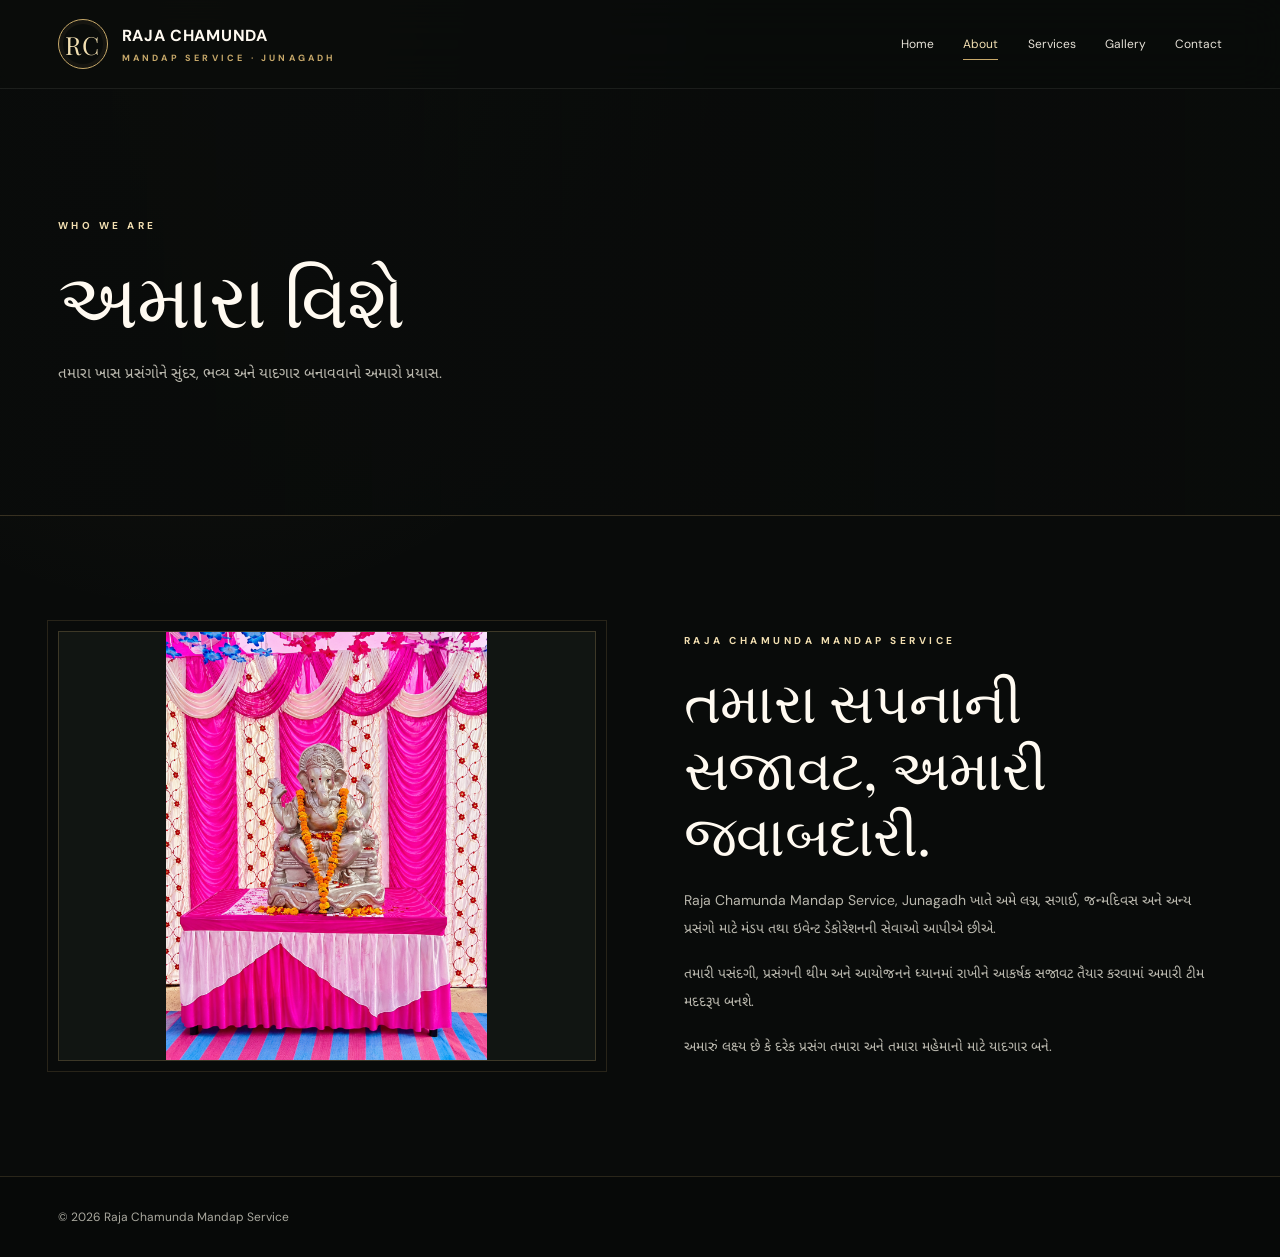
==== about.html @ 3c16e942 "Add files via upload" ====
<!DOCTYPE html>
<html lang="gu">

<head>
    <meta charset="UTF-8">
    <meta name="viewport" content="width=device-width, initial-scale=1.0">
    <meta name="description" content="Raja Chamunda Mandap Service, Junagadh — Wedding and Event Decoration.">
    <title>About Us | Raja Chamunda Mandap Service</title>
    <link rel="stylesheet" href="style.css">
</head>

<body>
    <nav>
        <div class="wrap navin"><a class="brand" href="index.html"><span class="monogram">RC</span><span>RAJA
                    CHAMUNDA<small>MANDAP SERVICE · JUNAGADH</small></span></a>
            <div class="links" id="navlinks"><a href="index.html">Home</a><a href="about.html"
                    class="active">About</a><a href="services.html">Services</a><a href="gallery.html">Gallery</a><a
                    href="contact.html">Contact</a></div><button class="menu" onclick="toggleMenu()">Menu</button>
        </div>
    </nav>
    <header class="page-hero">
        <div class="wrap">
            <div class="kicker">Who we are</div>
            <h1>અમારા વિશે</h1>
            <p>તમારા ખાસ પ્રસંગોને સુંદર, ભવ્ય અને યાદગાર બનાવવાનો અમારો પ્રયાસ.</p>
        </div>
    </header>
    <section>
        <div class="wrap about-grid">
            <div class="photo"></div>
            <div class="content">
                <div class="kicker">Raja Chamunda Mandap Service</div>
                <h2>તમારા સપનાની સજાવટ, અમારી જવાબદારી.</h2>
                <p>Raja Chamunda Mandap Service, Junagadh ખાતે અમે લગ્ન, સગાઈ, જન્મદિવસ અને અન્ય પ્રસંગો માટે મંડપ તથા
                    ઇવેન્ટ ડેકોરેશનની સેવાઓ આપીએ છીએ.</p>
                <p>તમારી પસંદગી, પ્રસંગની થીમ અને આયોજનને ધ્યાનમાં રાખીને આકર્ષક સજાવટ તૈયાર કરવામાં અમારી ટીમ મદદરૂપ
                    બનશે.</p>
                <p>અમારું લક્ષ્ય છે કે દરેક પ્રસંગ તમારા અને તમારા મહેમાનો માટે યાદગાર બને.</p>
            </div>
        </div>
    </section>
    <footer>
        <div class="wrap foot"><span>© 2026 Raja Chamunda Mandap Service</span></div>
    </footer>
    <script src="script.js"></script>
</body>

</html>
---- style.css ----
@import url('https://fonts.googleapis.com/css2?family=DM+Sans:wght@400;500;600;700&family=Playfair+Display:ital,wght@0,400;0,500;0,600;1,400;1,500&family=Noto+Sans+Gujarati:wght@400;500;600;700&display=swap');

:root {
  --bg: #090b0a;
  --panel: #111512;
  --panel-light: #1a211b;
  --gold: #c8a96a;
  --gold2: #f2dfb1;
  --cream: #fffaf1;
  --muted: #b9b7ad;
  --border: rgba(200,169,106,.24);
  --serif: "Playfair Display", Georgia, serif;
  --sans: "DM Sans", "Noto Sans Gujarati", sans-serif;
  --max-width: 1200px;
}

* { margin: 0; padding: 0; box-sizing: border-box; }
html { scroll-behavior: smooth; scroll-padding-top: 95px; }
body {
  background:
    radial-gradient(ellipse at 15% 0%, rgba(200,169,106,.07), transparent 35%),
    var(--bg);
  color: var(--cream);
  font-family: var(--sans);
  overflow-x: hidden;
  -webkit-font-smoothing: antialiased;
}
::selection { background: var(--gold); color: #10110e; }
a { color: inherit; text-decoration: none; }
img { max-width: 100%; height: auto; display: block; }
button, a { -webkit-tap-highlight-color: transparent; }
.wrap { width: min(var(--max-width), 91%); margin-inline: auto; }

/* Navigation */
nav {
  position: sticky;
  top: 0;
  z-index: 100;
  background: rgba(9,11,10,.82);
  backdrop-filter: blur(22px);
  -webkit-backdrop-filter: blur(22px);
  border-bottom: 1px solid rgba(255,250,241,.08);
}
.navin {
  min-height: 88px;
  display: flex;
  align-items: center;
  justify-content: space-between;
  gap: 24px;
}
.brand { display: flex; align-items: center; gap: 14px; font-weight: 700; letter-spacing: .7px; }
.monogram {
  width: 50px; height: 50px; flex: 0 0 50px;
  border: 1px solid var(--gold);
  border-radius: 50%;
  display: grid; place-items: center;
  color: var(--gold2); font: 25px var(--serif);
  box-shadow: inset 0 0 0 4px rgba(200,169,106,.06);
}
.brand small {
  display: block; color: var(--gold);
  font-size: 9px; letter-spacing: 3.2px; margin-top: 6px;
  text-transform: uppercase;
}
.links { display: flex; align-items: center; gap: clamp(16px, 2.3vw, 32px); font-size: 12px; color: #e6e2d8; }
.links a { position: relative; padding: 10px 0; transition: color .25s ease; }
.links a::after {
  content: ""; position: absolute; left: 0; bottom: 2px;
  width: 0; height: 1px; background: var(--gold);
  transition: width .25s ease;
}
.links a:hover, .links a.active { color: var(--gold2); }
.links a:hover::after, .links a.active::after { width: 100%; }
.menu {
  display: none; color: var(--cream); background: transparent;
  border: 1px solid var(--border); border-radius: 999px;
  padding: 11px 17px; font: inherit; cursor: pointer;
}

/* Main hero */
.hero {
  min-height: min(790px, calc(100svh - 88px));
  display: flex; align-items: center; position: relative; isolation: isolate; overflow: hidden;
  background:
    linear-gradient(90deg, rgba(5,8,6,.94) 0%, rgba(5,8,6,.76) 38%, rgba(5,8,6,.18) 100%),
    linear-gradient(0deg, var(--bg) 0%, transparent 28%),
    url('https://images.unsplash.com/photo-1519741497674-611481863552?auto=format&fit=crop&w=2000&q=90') center/cover;
}
.hero::before {
  content: ""; position: absolute; inset: 24px;
  border: 1px solid rgba(242,223,177,.2); pointer-events: none; z-index: -1;
}
.hero::after {
  content: ""; position: absolute; width: 420px; height: 420px; right: -150px; bottom: -210px;
  border: 1px solid rgba(200,169,106,.22); border-radius: 50%; pointer-events: none;
}
.hero-content { max-width: 760px; padding: 125px 0 145px; position: relative; z-index: 1; }
.eyebrow, .kicker {
  color: var(--gold2); letter-spacing: 3.5px; text-transform: uppercase;
  font-size: 10px; font-weight: 700; line-height: 1.8;
}
.eyebrow::before { content: ""; display: inline-block; width: 30px; height: 1px; background: var(--gold); vertical-align: middle; margin-right: 12px; }
.hero h1 {
  font: 400 clamp(48px, 7.1vw, 92px)/1.04 var(--serif);
  margin: 27px 0; letter-spacing: -2.3px; text-wrap: balance;
}
.hero h1 span { color: var(--gold2); font-style: italic; }
.hero p { font-size: clamp(14px, 1.35vw, 17px); line-height: 1.95; color: #e4dfd4; max-width: 560px; }
.actions { display: flex; gap: 13px; flex-wrap: wrap; margin-top: 36px; }
.btn {
  display: inline-flex; align-items: center; justify-content: center; gap: 10px;
  min-height: 52px; padding: 15px 27px; border-radius: 2px;
  font-weight: 700; font-size: 11px; letter-spacing: .8px; text-transform: uppercase;
  transition: transform .25s ease, background .25s ease, border-color .25s ease, box-shadow .25s ease;
}
.primary { background: linear-gradient(135deg, #b99553, #f2dfb1); color: #17150f; box-shadow: 0 8px 25px rgba(200,169,106,.15); }
.primary:hover { transform: translateY(-3px); box-shadow: 0 12px 30px rgba(200,169,106,.26); }
.outline { border: 1px solid rgba(242,223,177,.7); color: var(--gold2); background: rgba(10,12,10,.24); }
.outline:hover { background: var(--gold2); border-color: var(--gold2); color: #17150f; transform: translateY(-3px); }

/* Interior page hero */
.page-hero {
  padding: clamp(82px, 10vw, 135px) 0;
  background:
    linear-gradient(90deg, rgba(9,11,10,.95), rgba(9,11,10,.66)),
    url('https://images.unsplash.com/photo-1464366400600-7168b8af9bc3?auto=format&fit=crop&w=1800&q=90') center/cover;
  border-bottom: 1px solid var(--border);
  position: relative;
}
.page-hero h1 { font: 400 clamp(42px, 6vw, 76px)/1.1 var(--serif); margin: 20px 0; letter-spacing: -1px; }
.page-hero p { color: var(--muted); line-height: 1.9; max-width: 650px; font-size: 15px; }

/* Shared sections */
section { padding: clamp(76px, 9vw, 120px) 0; }
.section-head { text-align: center; max-width: 730px; margin: 0 auto 58px; }
.section-head h2, .content h2 { font: 400 clamp(34px, 4.4vw, 58px)/1.16 var(--serif); margin: 17px 0 20px; letter-spacing: -.7px; text-wrap: balance; }
.section-head p, .content p { color: var(--muted); line-height: 2; font-size: 14px; }
.section-head::after { content: ""; display: block; width: 58px; height: 1px; background: var(--gold); margin: 27px auto 0; }

/* About */
.about-grid { display: grid; grid-template-columns: minmax(0,1fr) minmax(0,1fr); gap: clamp(42px, 7vw, 88px); align-items: center; }
.photo {
  width: 100%; min-height: 430px; position: relative;
  background-image: url('Festive Silver Ganesha Shrine.png');
  background-color: var(--panel); background-position: center; background-size: contain; background-repeat: no-repeat;
  border: 1px solid var(--border); outline: 1px solid rgba(200,169,106,.16); outline-offset: 10px;
  transition: transform .35s ease, border-color .35s ease;
}
.photo:hover { transform: translateY(-5px); border-color: var(--gold); }
.photo img { width: 100%; height: auto; object-fit: contain; }
.content h2 { line-height: 1.18; }
.content p { margin-top: 17px; }

/* Services */
.cards { display: grid; grid-template-columns: repeat(3, minmax(0,1fr)); gap: 18px; }
.service {
  position: relative; isolation: isolate; overflow: hidden;
  padding: 34px 29px; min-height: 238px;
  background: linear-gradient(145deg, rgba(28,35,29,.9), rgba(15,19,16,.96));
  border: 1px solid rgba(200,169,106,.17);
  transition: transform .3s ease, border-color .3s ease, background .3s ease;
}
.service::before {
  content: ""; position: absolute; z-index: -1; width: 150px; height: 150px;
  border: 1px solid rgba(200,169,106,.16); border-radius: 50%;
  right: -70px; bottom: -75px; transition: transform .4s ease;
}
.service::after {
  content: ""; position: absolute; top: 0; left: 0; width: 2px; height: 0;
  background: var(--gold); transition: height .35s ease;
}
.service:hover { transform: translateY(-7px); border-color: rgba(200,169,106,.58); background: linear-gradient(145deg, #20291f, #111512); }
.service:hover::before { transform: scale(1.35); }
.service:hover::after { height: 100%; }
.num { font: italic 25px var(--serif); color: var(--gold); }
.service h3 { font: 400 25px/1.25 var(--serif); margin: 24px 0 12px; }
.service p { color: var(--muted); line-height: 1.85; font-size: 13px; }

/* Gallery */
.gallery-grid { display: grid; grid-template-columns: repeat(3, minmax(0,1fr)); align-items: stretch; gap: 16px; }
.gallery-grid div {
  width: 100%; min-width: 0; height: 320px; min-height: 0;
  background-color: var(--panel); background-position: center; background-repeat: no-repeat; background-size: cover;
  border: 1px solid rgba(200,169,106,.15); position: relative; overflow: hidden;
  transition: border-color .3s ease, transform .3s ease;
}
.gallery-grid div::after { content: ""; position: absolute; inset: 0; background: linear-gradient(0deg, rgba(8,10,8,.2), transparent 45%); pointer-events: none; }
.gallery-grid div:hover { border-color: var(--gold); transform: translateY(-4px); }
.g1 { background-image: url('Vibrant Gujarati Ceremony Entrance.png'); }
.g2 { background-image: url('Vibrant Pink Wedding Mandap with Throne.png'); }
.g3 { background-image: url('खाली रंगीन विवाह मंच.png'); }
.g4 { background-image: url('रंगीन पुष्प सजावट वाला विवाह मंच.png'); }
.g5 { background-image: url('रंगीन विवाह समारोह मंच.png'); }
.g6 { background-image: url('3e4f81db-e415-4166-aaec-54ded70d358b.png'); }
.g7 { background-image: url('Colorful Gujarati Ceremony Mandap Entrance.png'); }
.gallery-grid img, .photo img { display: block; width: 100%; height: auto; max-width: 100%; object-fit: contain; object-position: center; }

/* Contact */
.contact-grid { display: grid; grid-template-columns: repeat(3, minmax(0,1fr)); gap: 18px; }
.contact-card {
  background: linear-gradient(145deg, #192019, #101411);
  border: 1px solid rgba(200,169,106,.18); padding: 36px 22px; text-align: center;
  transition: transform .3s ease, border-color .3s ease, box-shadow .3s ease;
}
.contact-card:hover { transform: translateY(-6px); border-color: var(--gold); box-shadow: 0 15px 36px rgba(0,0,0,.24); }
.contact-card b { display: block; color: var(--gold2); margin: 16px 0 8px; font: 400 23px var(--serif); }
.contact-card span { color: var(--muted); font-size: 13px; line-height: 1.8; }

/* Footer */
footer { border-top: 1px solid rgba(200,169,106,.18); padding: 32px 0; color: #aaa99f; font-size: 12px; background: #070908; }
.foot { display: flex; justify-content: space-between; align-items: center; gap: 15px; flex-wrap: wrap; }
.foot a:hover { color: var(--gold2); }

/* Tablet */
@media (max-width: 950px) {
  .links { gap: 16px; font-size: 11px; }
  .about-grid { gap: 42px; }
  .gallery-grid { grid-template-columns: repeat(2, minmax(0,1fr)); }
  .gallery-grid div { height: 280px; }
  .service { padding: 30px 24px; }
}

/* Mobile navigation and layout */
@media (max-width: 800px) {
  .navin { min-height: 76px; }
  .links {
    display: none; position: absolute; top: 76px; left: 0; right: 0;
    background: rgba(13,17,14,.98); padding: 25px 5% 30px;
    flex-direction: column; align-items: stretch; gap: 8px;
    border-bottom: 1px solid var(--border);
  }
  .links.open { display: flex; }
  .links a { padding: 12px 0; }
  .links a::after { bottom: 5px; }
  .menu { display: block; }
  .hero { min-height: 680px; background-position: 62% center; }
  .hero-content { padding: 95px 0 120px; }
  .hero::before { inset: 12px; }
  .cards { grid-template-columns: repeat(2, minmax(0,1fr)); }
  .about-grid { grid-template-columns: 1fr; gap: 48px; }
  .photo { min-height: 340px; }
  .contact-grid { grid-template-columns: 1fr; }
  section { padding: 76px 0; }
}

/* Small phones */
@media (max-width: 520px) {
  .wrap { width: 89%; }
  .navin { min-height: 72px; }
  .brand { gap: 10px; font-size: 12px; }
  .brand small { font-size: 8px; letter-spacing: 2.5px; }
  .monogram { width: 42px; height: 42px; flex-basis: 42px; font-size: 22px; }
  .links { top: 72px; }
  .hero { min-height: 620px; background-position: 60% center; }
  .hero-content { padding: 80px 0 100px; }
  .hero h1 { font-size: clamp(43px, 12vw, 58px); letter-spacing: -1.4px; margin: 22px 0; }
  .hero p { font-size: 14px; line-height: 1.85; }
  .eyebrow, .kicker { letter-spacing: 2.4px; font-size: 9px; }
  .actions { gap: 10px; margin-top: 28px; }
  .btn { min-height: 48px; padding: 13px 18px; font-size: 10px; }
  .cards { grid-template-columns: 1fr; }
  .service { min-height: 210px; padding: 29px 25px; }
  .gallery-grid { grid-template-columns: 1fr; gap: 13px; }
  .gallery-grid div { height: 300px; }
  .photo { min-height: 270px; }
  .page-hero { padding: 78px 0; }
  .section-head { margin-bottom: 42px; }
  .section-head h2, .content h2 { font-size: 36px; }
  .foot { justify-content: center; text-align: center; }
}
@media (prefers-reduced-motion: reduce) {
  *, *::before, *::after { scroll-behavior: auto !important; transition-duration: .01ms !important; animation-duration: .01ms !important; }
}
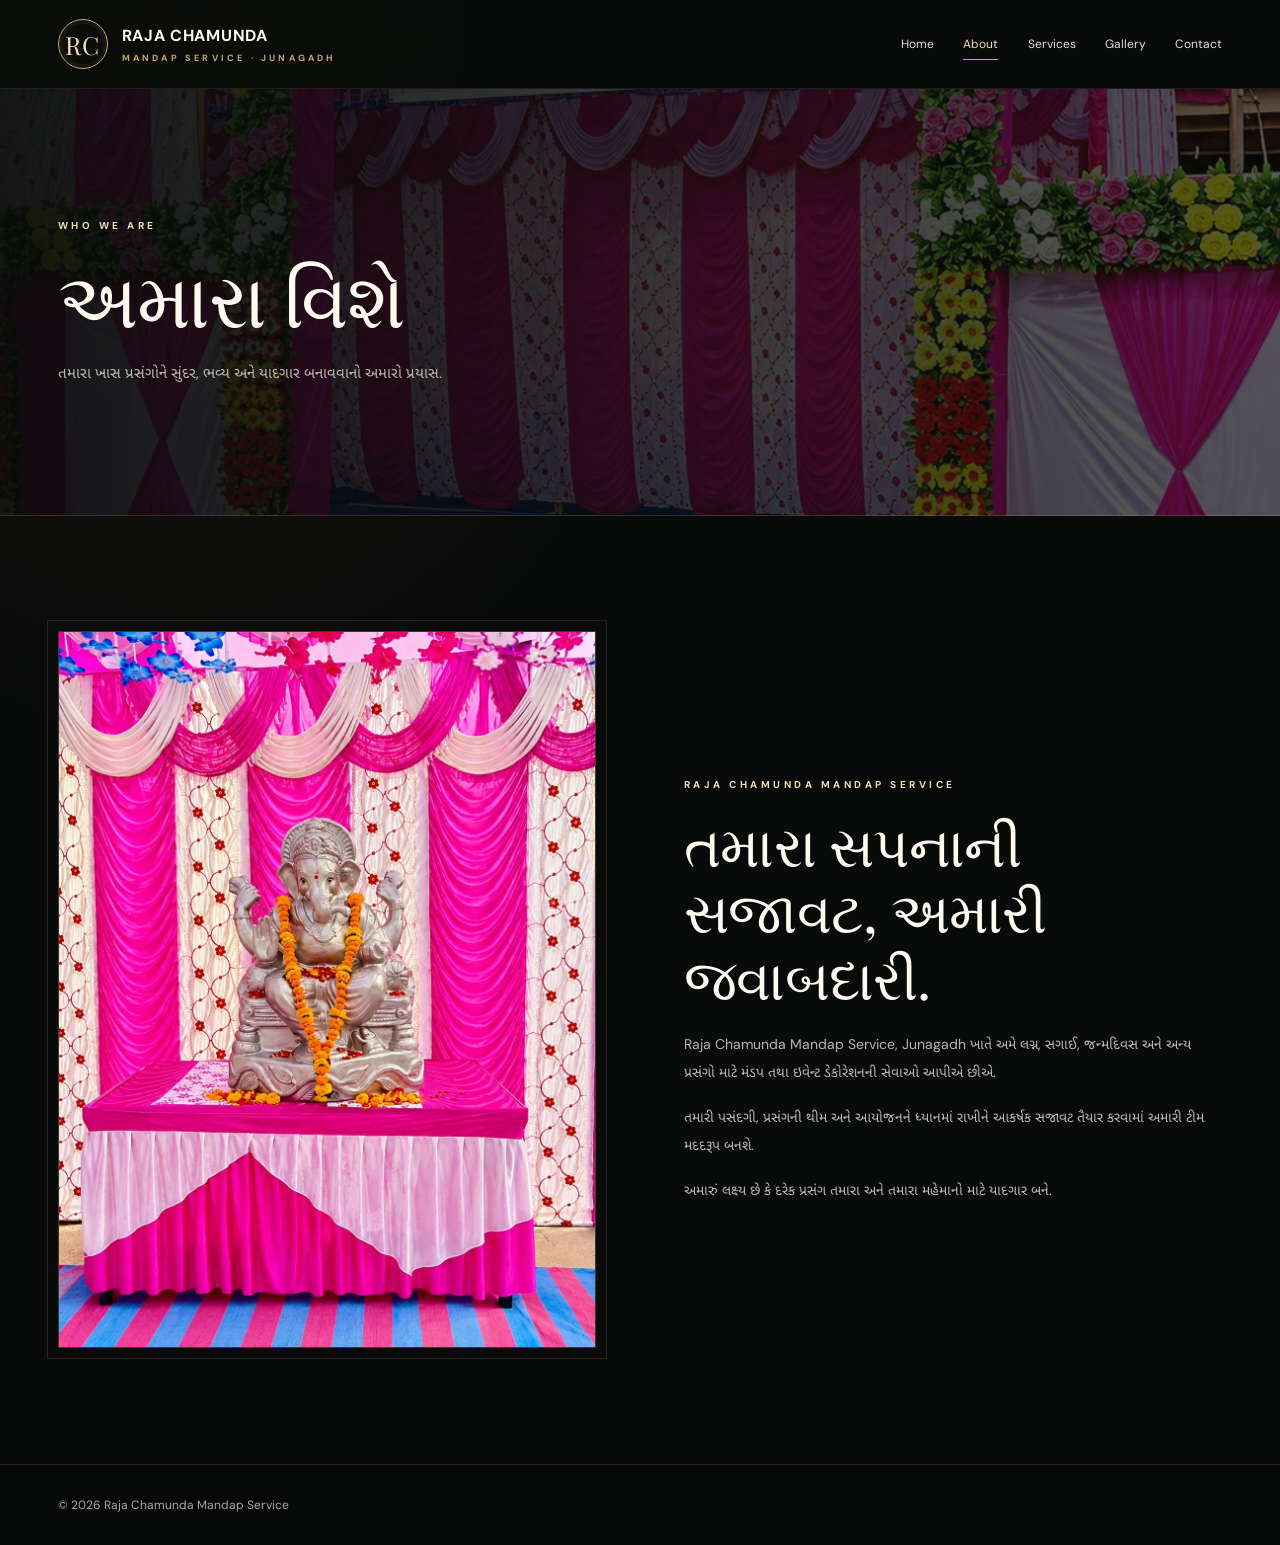
==== commit 009834c8: "Add files via upload" ====
--- a/about.html
+++ b/about.html
@@ -6,6 +6,9 @@
     <meta name="viewport" content="width=device-width, initial-scale=1.0">
     <meta name="description" content="Raja Chamunda Mandap Service, Junagadh — Wedding and Event Decoration.">
     <title>About Us | Raja Chamunda Mandap Service</title>
+    <link rel="preconnect" href="https://fonts.googleapis.com">
+    <link rel="preconnect" href="https://fonts.gstatic.com" crossorigin>
+    <link href="https://fonts.googleapis.com/css2?family=DM+Sans:wght@400;500;600;700&family=Playfair+Display:ital,wght@0,400;0,500;0,600;1,400;1,500&family=Noto+Sans+Gujarati:wght@400;500;600;700&display=swap" rel="stylesheet">
     <link rel="stylesheet" href="style.css">
 </head>
 
@@ -27,7 +30,7 @@
     </header>
     <section>
         <div class="wrap about-grid">
-            <div class="photo"></div>
+            <div class="photo"><img src="Festive Silver Ganesha Shrine.webp" width="1086" height="1448" alt="મંડપ અને પ્રસંગની સજાવટ" loading="lazy" decoding="async"></div>
             <div class="content">
                 <div class="kicker">Raja Chamunda Mandap Service</div>
                 <h2>તમારા સપનાની સજાવટ, અમારી જવાબદારી.</h2>
@@ -42,7 +45,7 @@
     <footer>
         <div class="wrap foot"><span>© 2026 Raja Chamunda Mandap Service</span></div>
     </footer>
-    <script src="script.js"></script>
+    <script src="script.js" defer></script>
 </body>
 
 </html>
--- a/style.css
+++ b/style.css
@@ -1,5 +1,3 @@
-@import url('https://fonts.googleapis.com/css2?family=DM+Sans:wght@400;500;600;700&family=Playfair+Display:ital,wght@0,400;0,500;0,600;1,400;1,500&family=Noto+Sans+Gujarati:wght@400;500;600;700&display=swap');
-
 :root {
   --bg: #090b0a;
   --panel: #111512;
@@ -37,8 +35,8 @@
   top: 0;
   z-index: 100;
   background: rgba(9,11,10,.82);
-  backdrop-filter: blur(22px);
-  -webkit-backdrop-filter: blur(22px);
+  backdrop-filter: blur(10px);
+  -webkit-backdrop-filter: blur(10px);
   border-bottom: 1px solid rgba(255,250,241,.08);
 }
 .navin {
@@ -84,7 +82,7 @@
   background:
     linear-gradient(90deg, rgba(5,8,6,.94) 0%, rgba(5,8,6,.76) 38%, rgba(5,8,6,.18) 100%),
     linear-gradient(0deg, var(--bg) 0%, transparent 28%),
-    url('https://images.unsplash.com/photo-1519741497674-611481863552?auto=format&fit=crop&w=2000&q=90') center/cover;
+    url('Vibrant Gujarati Ceremony Entrance.webp') center/cover;
 }
 .hero::before {
   content: ""; position: absolute; inset: 24px;
@@ -123,7 +121,7 @@
   padding: clamp(82px, 10vw, 135px) 0;
   background:
     linear-gradient(90deg, rgba(9,11,10,.95), rgba(9,11,10,.66)),
-    url('https://images.unsplash.com/photo-1464366400600-7168b8af9bc3?auto=format&fit=crop&w=1800&q=90') center/cover;
+    url('Colorful Gujarati Ceremony Mandap Entrance.webp') center/cover;
   border-bottom: 1px solid var(--border);
   position: relative;
 }
@@ -141,7 +139,7 @@
 .about-grid { display: grid; grid-template-columns: minmax(0,1fr) minmax(0,1fr); gap: clamp(42px, 7vw, 88px); align-items: center; }
 .photo {
   width: 100%; min-height: 430px; position: relative;
-  background-image: url('Festive Silver Ganesha Shrine.png');
+  background-image: url('Festive Silver Ganesha Shrine.webp');
   background-color: var(--panel); background-position: center; background-size: contain; background-repeat: no-repeat;
   border: 1px solid var(--border); outline: 1px solid rgba(200,169,106,.16); outline-offset: 10px;
   transition: transform .35s ease, border-color .35s ease;
@@ -178,22 +176,17 @@
 
 /* Gallery */
 .gallery-grid { display: grid; grid-template-columns: repeat(3, minmax(0,1fr)); align-items: stretch; gap: 16px; }
-.gallery-grid div {
+.gallery-grid figure {
   width: 100%; min-width: 0; height: 320px; min-height: 0;
-  background-color: var(--panel); background-position: center; background-repeat: no-repeat; background-size: cover;
-  border: 1px solid rgba(200,169,106,.15); position: relative; overflow: hidden;
+  background: var(--panel); border: 1px solid rgba(200,169,106,.15);
+  position: relative; overflow: hidden;
   transition: border-color .3s ease, transform .3s ease;
 }
-.gallery-grid div::after { content: ""; position: absolute; inset: 0; background: linear-gradient(0deg, rgba(8,10,8,.2), transparent 45%); pointer-events: none; }
-.gallery-grid div:hover { border-color: var(--gold); transform: translateY(-4px); }
-.g1 { background-image: url('Vibrant Gujarati Ceremony Entrance.png'); }
-.g2 { background-image: url('Vibrant Pink Wedding Mandap with Throne.png'); }
-.g3 { background-image: url('खाली रंगीन विवाह मंच.png'); }
-.g4 { background-image: url('रंगीन पुष्प सजावट वाला विवाह मंच.png'); }
-.g5 { background-image: url('रंगीन विवाह समारोह मंच.png'); }
-.g6 { background-image: url('3e4f81db-e415-4166-aaec-54ded70d358b.png'); }
-.g7 { background-image: url('Colorful Gujarati Ceremony Mandap Entrance.png'); }
-.gallery-grid img, .photo img { display: block; width: 100%; height: auto; max-width: 100%; object-fit: contain; object-position: center; }
+.gallery-grid figure:hover { border-color: var(--gold); transform: translateY(-4px); }
+.gallery-grid img {
+  width: 100%; height: 100%; object-fit: cover; object-position: center;
+}
+.photo img { display: block; width: 100%; height: 100%; max-width: 100%; object-fit: contain; object-position: center; }
 
 /* Contact */
 .contact-grid { display: grid; grid-template-columns: repeat(3, minmax(0,1fr)); gap: 18px; }
@@ -216,7 +209,7 @@
   .links { gap: 16px; font-size: 11px; }
   .about-grid { gap: 42px; }
   .gallery-grid { grid-template-columns: repeat(2, minmax(0,1fr)); }
-  .gallery-grid div { height: 280px; }
+  .gallery-grid figure { height: 280px; }
   .service { padding: 30px 24px; }
 }
 
@@ -261,7 +254,7 @@
   .cards { grid-template-columns: 1fr; }
   .service { min-height: 210px; padding: 29px 25px; }
   .gallery-grid { grid-template-columns: 1fr; gap: 13px; }
-  .gallery-grid div { height: 300px; }
+  .gallery-grid figure { height: 300px; }
   .photo { min-height: 270px; }
   .page-hero { padding: 78px 0; }
   .section-head { margin-bottom: 42px; }
@@ -270,4 +263,4 @@
 }
 @media (prefers-reduced-motion: reduce) {
   *, *::before, *::after { scroll-behavior: auto !important; transition-duration: .01ms !important; animation-duration: .01ms !important; }
-}
+}
